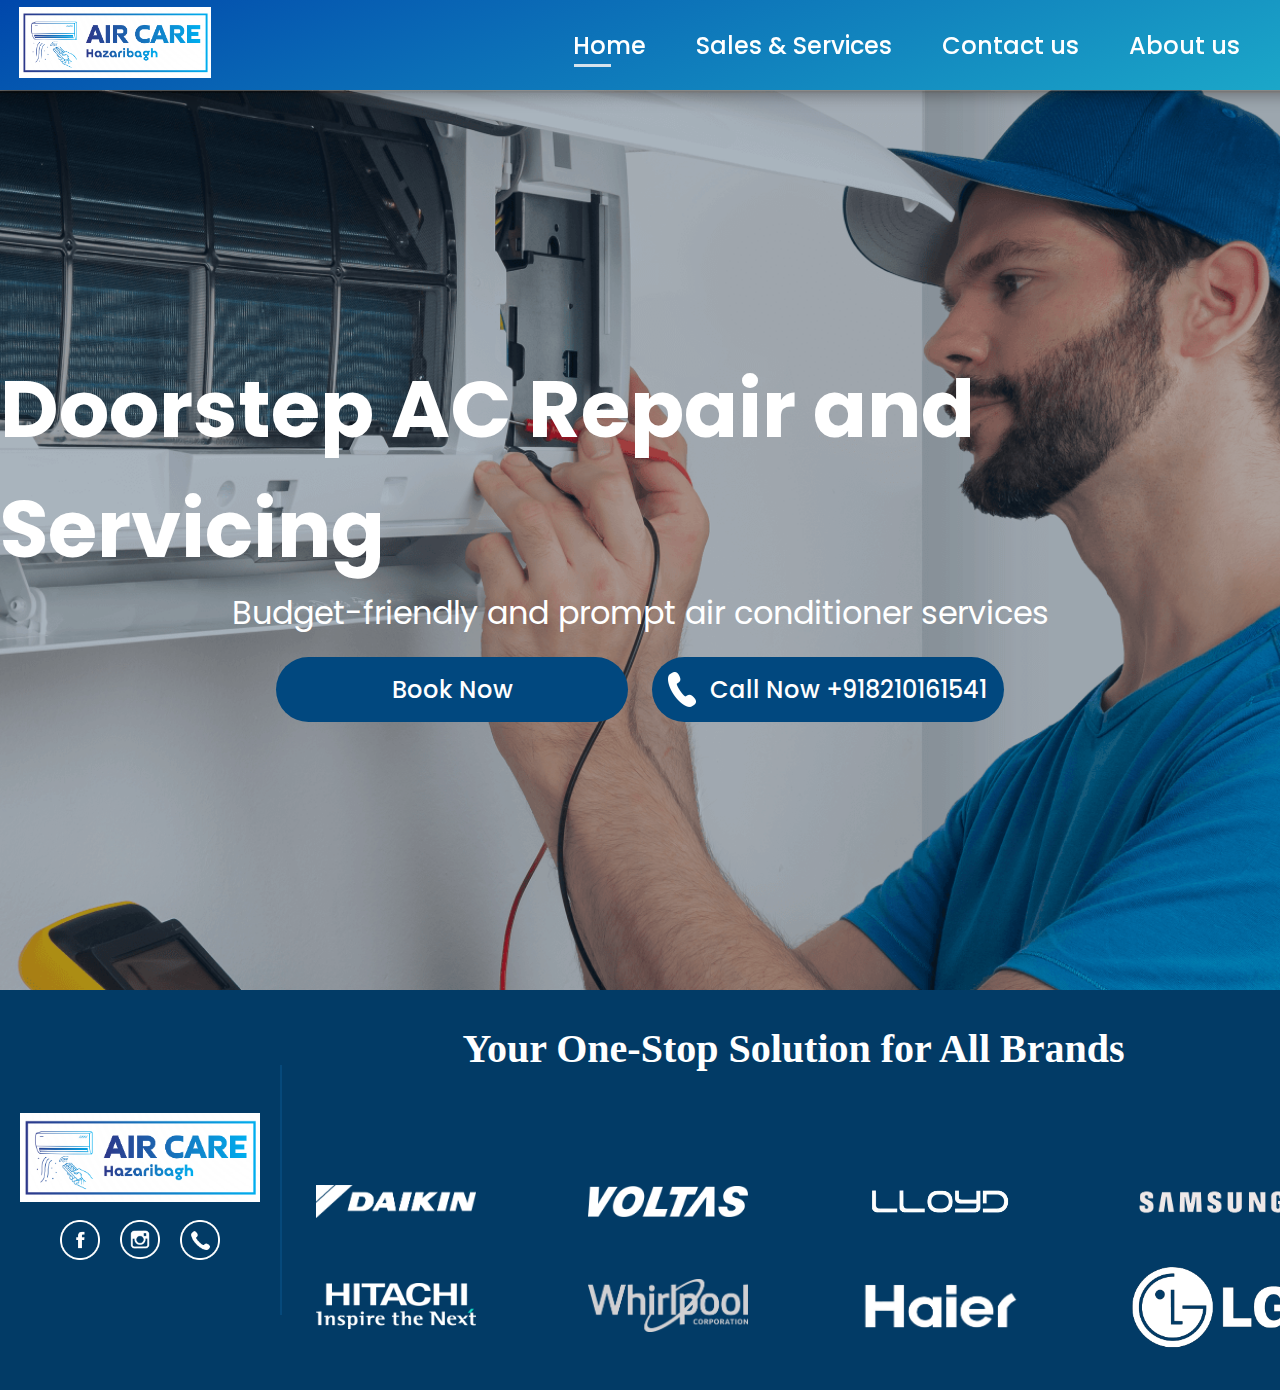
==== index.html @ 1bdc0010 "first commit" ====
<!DOCTYPE html>
<html lang="en">
  <head>
    <meta charset="UTF-8" />
    <meta name="viewport" content="width=device-width, initial-scale=1.0" />
    <title>AirCare - Home</title>
    <link rel="stylesheet" href="style.css" />
  </head>
  <body>
    <header>
      <div id="navbar">
        <a href="" class="navlogo"
          ><img src="images/logo.png" alt="" id="logo"
        /></a>

        <ul class="ham">
        
          <li>
            <a class="active" style="text-decoration: none" href="index.html"
              >Home</a
            >
          </li>
          <li>
            <a style="text-decoration: none" href="service.html"
              >Sales & Services</a
            >
          </li>
          <li>
            <a style="text-decoration: none" href="contact.html">Contact us</a>
          </li>
          <li>
            <a style="text-decoration: none" href="about.html">About us</a>
          </li>
        </ul>

       

        
      </header>
     

    <section class="hero">
      <div class="makeOp">
        <h2>Doorstep AC Repair and Servicing</h2>
        <p>Budget-friendly and prompt air conditioner services</p>

        <div class="btn">
          <button id="bookNow" class="bn">
            <a style="text-decoration: none" href="categories.html">Book Now</a>
          </button>
          <button class="call">
            <img src="images/call.png" alt="" />
            <a href="tel:+918210161541"
              >Call Now <span class="dig">+918210161541</span></a
            >
          </button>
        </div>
      </div>
    </section>

    <footer>
      <div class="foot">
        <div class="box">
          <a href="#" class="flogo"><img src="images/logo.png" alt="" /></a>

          <div class="links">
            <a href="#" class="lin"><img src="images/fb.png" alt="" /></a>
            <a href="#" class="lin"><img src="images/ig.png" alt="" /></a>
            <a href="#" class="lin"><img src="images/cl.png" alt="" /></a>
          </div>
        </div>

        <div class="vl"></div>
       
        <div class="Pbr">
          <h3 class="fline">Your One-Stop Solution for All Brands</h3>
          <div class="brands">
            <div class="icons">
              <a href=""
                ><img class="dkn" src="images/com/daikin.png" alt=""
              /></a>
              <a href=""
                ><img class="vts" src="images/com/voltas.png" alt=""
              /></a>
              <a href=""
                ><img class="vts" src="images/com/lloyd.png" alt=""
              /></a>
              <a href=""
                ><img class="inv vts" src="images/com/samsung.png" alt=""
              /></a>
            </div>
            <div class="icons">
              <a href=""
                ><img class="inv vts" src="images/com/hitachi.png" alt=""
              /></a>
              <a href=""
                ><img class="inv vts" src="images/com/wp.png" alt=""
              /></a>
              <a href=""
                ><img class="vts" src="images/com/haier.png" alt=""
              /></a>
              <a href=""><img class="vts" src="images/com/lg.png" alt="" /></a>
            </div>
          </div>
        </div>
      </div>
    </footer>

    <script src="script.js"></script>
  </body>
</html>
---- style.css ----
@import url('https://fonts.googleapis.com/css2?family=Lato:ital,wght@0,100;0,300;0,400;0,700;0,900;1,100;1,300;1,400;1,700;1,900&family=Martel+Sans:wght@200;300;400;600;700;800;900&family=Poppins:ital,wght@0,100;0,200;0,300;0,400;0,500;0,600;0,700;0,800;0,900;1,100;1,200;1,300;1,400;1,500;1,600;1,700;1,800;1,900&family=Roboto:ital,wght@0,100;0,300;0,400;0,500;0,700;0,900;1,100;1,300;1,400;1,500;1,700;1,900&display=swap');
@import url('https://fonts.googleapis.com/css2?family=Lato:ital,wght@0,100;0,300;0,400;0,700;0,900;1,100;1,300;1,400;1,700;1,900&family=Martel+Sans:wght@200;300;400;600;700;800;900&family=Playfair+Display:ital,wght@0,400..900;1,400..900&family=Poppins:ital,wght@0,100;0,200;0,300;0,400;0,500;0,600;0,700;0,800;0,900;1,100;1,200;1,300;1,400;1,500;1,600;1,700;1,800;1,900&family=Roboto:ital,wght@0,100;0,300;0,400;0,500;0,700;0,900;1,100;1,300;1,400;1,500;1,700;1,900&display=swap');
* {
  margin: 0;
  padding: 0;
  font-family: "Poppins", serif;
  color: white;
}

body {
  overflow-x: hidden;
  width: 100%;
}
header{
  position: sticky;
  top: 0;
  z-index: 999;
}
#navbar ul{
  list-style: none;
  display: flex;
  justify-content: center;
  align-items: center;
  gap: 50px;
  margin-right: 55px;
  
}
 a{
  color: white;
}
#navbar {
  list-style: none;
  display: flex;
  justify-content: space-between;
  align-items: center;
  /* gap: 50px; */
  font-size: 24px;
  background-color: #2774ae;
  width: 100vw;
  height: 5rem;
  cursor: pointer;
  font-weight: 500;
  background: rgb(0, 71, 171);
  background: linear-gradient(
    159deg,
    rgba(0, 71, 171, 1) 0%,
    rgba(28, 169, 201, 1) 100%
  );
  padding: 5px 15px;
  box-shadow: 0 5px 15px rgba(0, 0, 0, 0.338);
 
}

.hero {
  height: 100vh;
  background-image: url(images/Banner.png);
  background-size: cover;
  background-position: center;
  background-repeat: no-repeat;

 

}

.makeOp{
  background-color: rgba(0, 0, 0, 0.202);
  height: 100%;
  width: 100%;
  display: flex;
  justify-content: center;
  align-items: center;
  flex-direction: column;
  
}

.makeOp h2 {
  font-size: 5rem;
  /* color: #01487f; */
  color: white;

}
.makeOp p {
  font-size: 2rem;
  color: white;
}

#logo {
  width: 12rem;
  margin-top: 4px;
  margin-left: 4px;
}

.btn {
  display: flex;
  justify-content: center;
  padding: 10px;
  align-items: center;
  gap: 24px;
  margin-top: 10px;

}

.call {
  background-color: #01487f;
  padding: 15px;
  border: none;
  outline: none;
  border-radius: 50px;
  font-size: 24px;
  width: 22rem;
  cursor: pointer;
  color: white;
  position: relative;
  font-weight: 500;
  transition: all 0.3s;
}

.call:hover{
  background-color: #115b93;
}

.call a {
  text-decoration: none;
  text-align: center;
  margin-left: 40px;
}
.bn{
  background-color: #01487f;
  padding: 15px;
  border: none;
  outline: none;
  border-radius: 50px;
  font-size: 24px;
  width: 22rem;
  cursor: pointer;
  color: white;
  position: relative;
  font-weight: 500;
  transition: all 0.3s;
}

.bn:hover{
  background-color: #115b93;
}

.call img {
  width: 28px;
  position: absolute;
  left: 1rem;

}

footer {
  background-color: #023b66;
  width: 100vw;
  height: 40vh;
  padding: 20px;
  
}

.foot{
  display:flex;
  justify-content: center;
  align-items: center;
  gap: 5px;
 
  width: 100%;
  height: 100%;
 
}

.flogo img{
  width: 15rem;
}

.lin img{
  width: 40px;
}

.links{
  width: 15rem;
  display: flex;
  justify-content:center;
  gap:20px;
  align-items: center;
  margin-top: 10px;

 
}
.vts, .dkn{
  width: 10rem
}
.inv{
  filter: invert();
}


.icons{

  width: 100%;
  height: fit-content;
  display: flex;
  justify-content: center;
  align-items: center;
  flex-wrap: wrap;
  gap: 7rem;
  padding: 10px;
}
.Pbr{
  /* border:2px solid white; */
  height: 100%;
  width: 80vw;
  position: relative;
}
.fline{
  text-align: center;
  font-size: 40px;
  font-family: serif;
  margin-top: 15px;
  color: rgb(255, 255, 255);

}

.brands{
  display: flex;
  flex-direction: column;
  justify-content: center;
  align-items: center;

  flex-wrap: wrap;
  width:100%;


position: absolute;
bottom: 0;
  
  
}
.vl {
  border-left: 2px solid #0a528a97;
  height: 250px;
  margin-left: 15px;
}

.box{
  display: flex;
  flex-direction: column;
  width: fit-content;
  height: fit-content;
  gap: 1px;
}
#navbar li{
  position: relative;
}
#navbar li a{
  transition: 0.3s ease;
}

#navbar li a:hover,
#navbar li a.active {
    color: white;
}

#navbar li a.active::after,
#navbar li a:hover::after {
    content: "";
    width: 50%;
    height: 3px;
    background-color: rgba(247, 245, 245, 0.861);
    position: absolute;
    bottom: -4px;
    left: 1px;

}
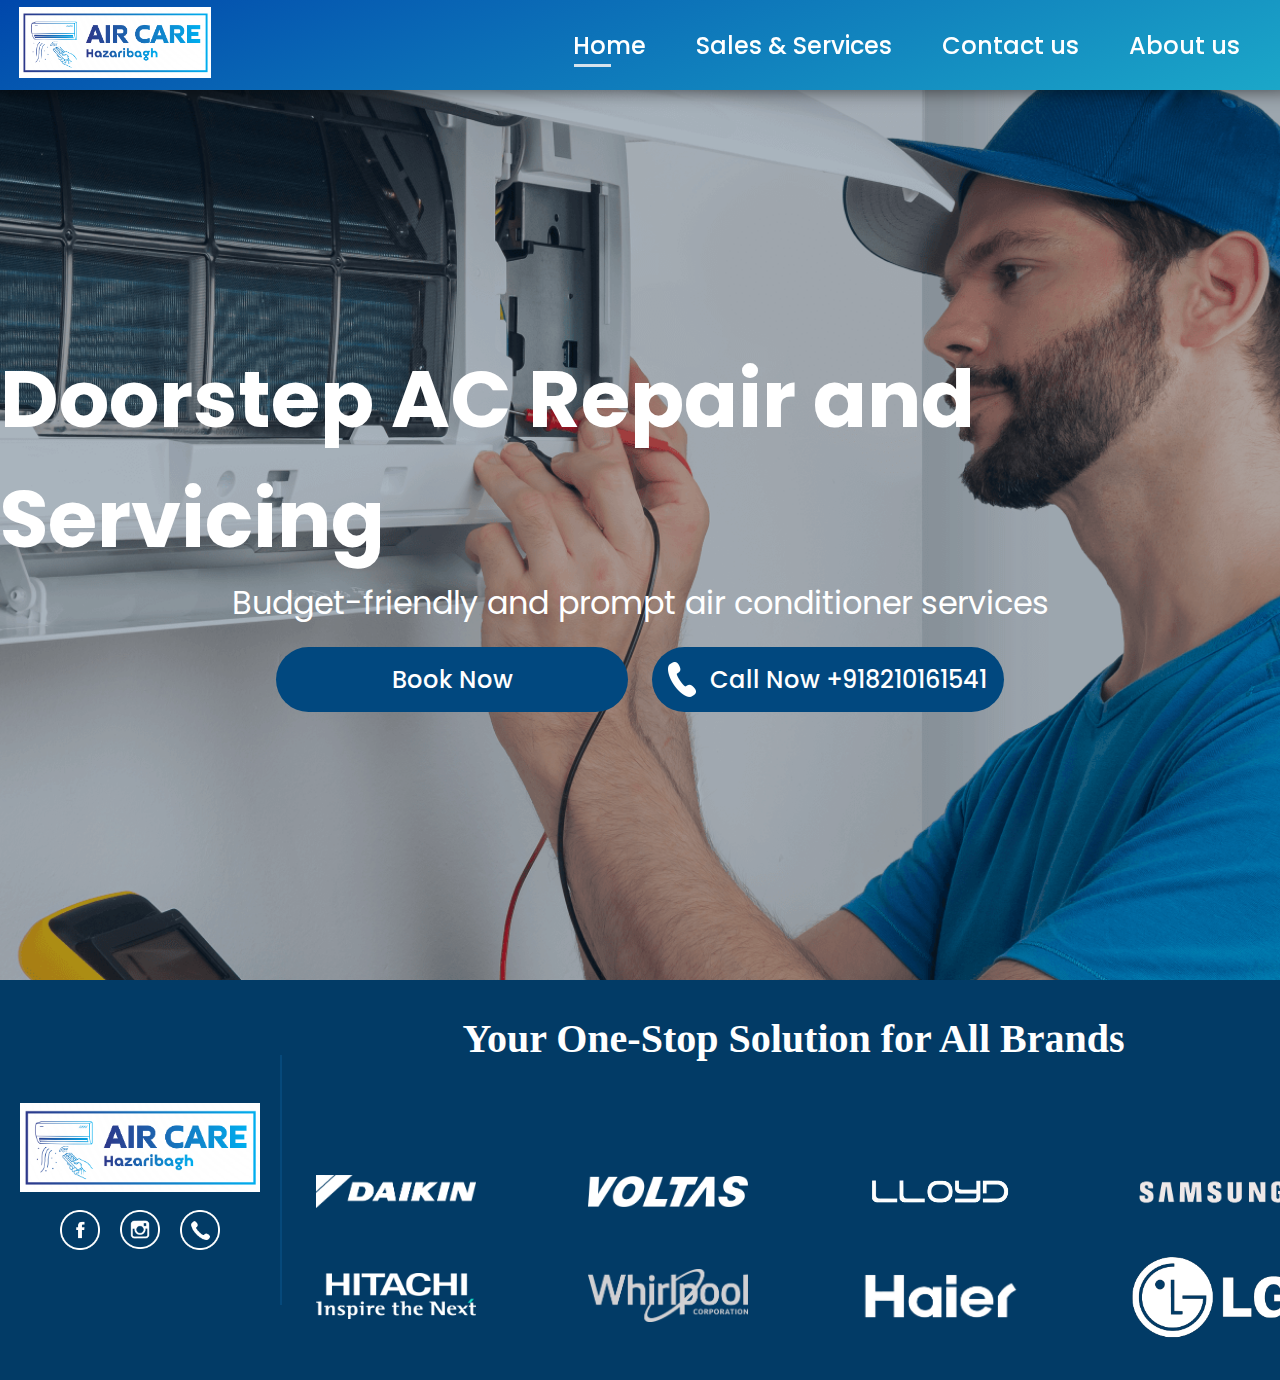
==== commit f572e350: "making responsive" ====
--- a/index.html
+++ b/index.html
@@ -13,8 +13,9 @@
           ><img src="images/logo.png" alt="" id="logo"
         /></a>
 
-        <ul class="ham">
-        
+        <ul id="hamb">
+          <img id="close" src="images/cont/close.svg" alt="close">
+          
           <li>
             <a class="active" style="text-decoration: none" href="index.html"
               >Home</a
@@ -33,10 +34,15 @@
           </li>
         </ul>
 
+      </div>
+
+        <div id="mobile">
+          <img width="40px" id="close" src="images/cont/menu.svg" alt="menu"></img>
+        </div>
        
 
         
-      </header>
+    </header>
      
 
     <section class="hero">
--- a/style.css
+++ b/style.css
@@ -1,5 +1,5 @@
-@import url('https://fonts.googleapis.com/css2?family=Lato:ital,wght@0,100;0,300;0,400;0,700;0,900;1,100;1,300;1,400;1,700;1,900&family=Martel+Sans:wght@200;300;400;600;700;800;900&family=Poppins:ital,wght@0,100;0,200;0,300;0,400;0,500;0,600;0,700;0,800;0,900;1,100;1,200;1,300;1,400;1,500;1,600;1,700;1,800;1,900&family=Roboto:ital,wght@0,100;0,300;0,400;0,500;0,700;0,900;1,100;1,300;1,400;1,500;1,700;1,900&display=swap');
-@import url('https://fonts.googleapis.com/css2?family=Lato:ital,wght@0,100;0,300;0,400;0,700;0,900;1,100;1,300;1,400;1,700;1,900&family=Martel+Sans:wght@200;300;400;600;700;800;900&family=Playfair+Display:ital,wght@0,400..900;1,400..900&family=Poppins:ital,wght@0,100;0,200;0,300;0,400;0,500;0,600;0,700;0,800;0,900;1,100;1,200;1,300;1,400;1,500;1,600;1,700;1,800;1,900&family=Roboto:ital,wght@0,100;0,300;0,400;0,500;0,700;0,900;1,100;1,300;1,400;1,500;1,700;1,900&display=swap');
+@import url("https://fonts.googleapis.com/css2?family=Lato:ital,wght@0,100;0,300;0,400;0,700;0,900;1,100;1,300;1,400;1,700;1,900&family=Martel+Sans:wght@200;300;400;600;700;800;900&family=Poppins:ital,wght@0,100;0,200;0,300;0,400;0,500;0,600;0,700;0,800;0,900;1,100;1,200;1,300;1,400;1,500;1,600;1,700;1,800;1,900&family=Roboto:ital,wght@0,100;0,300;0,400;0,500;0,700;0,900;1,100;1,300;1,400;1,500;1,700;1,900&display=swap");
+@import url("https://fonts.googleapis.com/css2?family=Lato:ital,wght@0,100;0,300;0,400;0,700;0,900;1,100;1,300;1,400;1,700;1,900&family=Martel+Sans:wght@200;300;400;600;700;800;900&family=Playfair+Display:ital,wght@0,400..900;1,400..900&family=Poppins:ital,wght@0,100;0,200;0,300;0,400;0,500;0,600;0,700;0,800;0,900;1,100;1,200;1,300;1,400;1,500;1,600;1,700;1,800;1,900&family=Roboto:ital,wght@0,100;0,300;0,400;0,500;0,700;0,900;1,100;1,300;1,400;1,500;1,700;1,900&display=swap");
 * {
   margin: 0;
   padding: 0;
@@ -11,21 +11,30 @@
   overflow-x: hidden;
   width: 100%;
 }
-header{
+header {
   position: sticky;
   top: 0;
   z-index: 999;
-}
-#navbar ul{
+  /* background-color: #2774ae; */
+  width: 100vw;
+  height: 5rem;
+  background: rgb(0, 71, 171);
+  background: linear-gradient(
+    159deg,
+    rgba(0, 71, 171, 1) 0%,
+    rgba(28, 169, 201, 1) 100%
+  );
+  box-shadow: 0 5px 15px rgba(0, 0, 0, 0.338);
+}
+#navbar ul {
   list-style: none;
   display: flex;
   justify-content: center;
   align-items: center;
   gap: 50px;
   margin-right: 55px;
-  
-}
- a{
+}
+a {
   color: white;
 }
 #navbar {
@@ -48,7 +57,6 @@
   );
   padding: 5px 15px;
   box-shadow: 0 5px 15px rgba(0, 0, 0, 0.338);
- 
 }
 
 .hero {
@@ -57,12 +65,9 @@
   background-size: cover;
   background-position: center;
   background-repeat: no-repeat;
-
- 
-
-}
-
-.makeOp{
+}
+
+.makeOp {
   background-color: rgba(0, 0, 0, 0.202);
   height: 100%;
   width: 100%;
@@ -70,14 +75,12 @@
   justify-content: center;
   align-items: center;
   flex-direction: column;
-  
 }
 
 .makeOp h2 {
   font-size: 5rem;
   /* color: #01487f; */
   color: white;
-
 }
 .makeOp p {
   font-size: 2rem;
@@ -97,7 +100,6 @@
   align-items: center;
   gap: 24px;
   margin-top: 10px;
-
 }
 
 .call {
@@ -115,7 +117,7 @@
   transition: all 0.3s;
 }
 
-.call:hover{
+.call:hover {
   background-color: #115b93;
 }
 
@@ -124,7 +126,7 @@
   text-align: center;
   margin-left: 40px;
 }
-.bn{
+.bn {
   background-color: #01487f;
   padding: 15px;
   border: none;
@@ -139,7 +141,7 @@
   transition: all 0.3s;
 }
 
-.bn:hover{
+.bn:hover {
   background-color: #115b93;
 }
 
@@ -147,7 +149,6 @@
   width: 28px;
   position: absolute;
   left: 1rem;
-
 }
 
 footer {
@@ -155,48 +156,43 @@
   width: 100vw;
   height: 40vh;
   padding: 20px;
-  
-}
-
-.foot{
-  display:flex;
+}
+
+.foot {
+  display: flex;
   justify-content: center;
   align-items: center;
   gap: 5px;
- 
+
   width: 100%;
   height: 100%;
- 
-}
-
-.flogo img{
+}
+
+.flogo img {
   width: 15rem;
 }
 
-.lin img{
+.lin img {
   width: 40px;
 }
 
-.links{
+.links {
   width: 15rem;
   display: flex;
-  justify-content:center;
-  gap:20px;
+  justify-content: center;
+  gap: 20px;
   align-items: center;
   margin-top: 10px;
-
- 
-}
-.vts, .dkn{
-  width: 10rem
-}
-.inv{
+}
+.vts,
+.dkn {
+  width: 10rem;
+}
+.inv {
   filter: invert();
 }
 
-
-.icons{
-
+.icons {
   width: 100%;
   height: fit-content;
   display: flex;
@@ -206,35 +202,31 @@
   gap: 7rem;
   padding: 10px;
 }
-.Pbr{
+.Pbr {
   /* border:2px solid white; */
   height: 100%;
   width: 80vw;
   position: relative;
 }
-.fline{
+.fline {
   text-align: center;
   font-size: 40px;
   font-family: serif;
   margin-top: 15px;
   color: rgb(255, 255, 255);
-
-}
-
-.brands{
+}
+
+.brands {
   display: flex;
   flex-direction: column;
   justify-content: center;
   align-items: center;
 
   flex-wrap: wrap;
-  width:100%;
-
-
-position: absolute;
-bottom: 0;
-  
-  
+  width: 100%;
+
+  position: absolute;
+  bottom: 0;
 }
 .vl {
   border-left: 2px solid #0a528a97;
@@ -242,35 +234,262 @@
   margin-left: 15px;
 }
 
-.box{
+.box {
   display: flex;
   flex-direction: column;
   width: fit-content;
   height: fit-content;
   gap: 1px;
 }
-#navbar li{
+#navbar li {
   position: relative;
 }
-#navbar li a{
+#navbar li a {
   transition: 0.3s ease;
 }
 
 #navbar li a:hover,
 #navbar li a.active {
-    color: white;
+  color: white;
 }
 
 #navbar li a.active::after,
 #navbar li a:hover::after {
-    content: "";
-    width: 50%;
-    height: 3px;
-    background-color: rgba(247, 245, 245, 0.861);
+  content: "";
+  width: 50%;
+  height: 3px;
+  background-color: rgba(247, 245, 245, 0.861);
+  position: absolute;
+  bottom: -4px;
+  left: 1px;
+}
+
+#close{
+  display: none;
+}
+
+/*Responsiveness Works*/
+
+/* making hamburger */
+@media (max-width: 799px) {
+ 
+  body, html {
+    margin: 0;
+    padding: 0;
+    overflow-x: hidden; /* Prevent horizontal scroll */
+}
+
+#header, #navbar{
+  overflow-x: hidden;
+}
+
+  #close{
+    display: block;
+  }
+  #navbar ul {
+    display: flex;
+    height: 100vh;
+    top: 0;
     position: absolute;
-    bottom: -4px;
-    left: 1px;
-
-}
-
-
+    width: 40vw;
+    background-color: #023b66;
+    display: flex;
+    flex-direction: column;
+    justify-content: flex-start;
+    align-items: flex-start;
+    box-shadow: 0 40 60 rgba(0, 0, 0, 0.1);
+    padding: 80px 0 0 10px;
+    gap: 45px;
+    transition: 0.3s;
+    right: -500px;
+    z-index: 999;
+
+    overflow-x: hidden;
+
+  }
+
+  #mobile{
+    position: absolute;
+    top: 30px;
+    right: 80px;
+
+  }
+
+  #logo {
+    width: 8rem;
+    margin-top: 4px;
+    margin-left: 4px;
+}
+
+
+.makeOp {
+  overflow-x: hidden;
+  display: flex;
+  justify-content: center;
+  align-items: center;
+  flex-direction: column;
+}
+
+.makeOp h2 {
+  font-size: 3rem;
+  text-align: center;
+  margin-top: 14rem;
+}
+
+.makeOp p {
+  font-size: 25px;
+  color: white;
+  text-align: center;
+}
+
+.btn {
+  display: flex;
+  flex-direction: column;
+  justify-content: center;
+  padding: 10px;
+  align-items: center;
+  gap: 30px;
+  width:90vw;
+  overflow-x: hidden;
+
+}
+
+.hero{
+  height: 70vh;
+  overflow-x: hidden;
+}
+
+footer {
+  height: 45vh;
+  padding: 20px;
+  overflow-x: hidden;
+}
+
+.vl{
+  display: none;
+}
+
+.flogo img {
+  width: 15rem;
+}
+
+.foot {
+  flex-direction: column;
+overflow-x: hidden;
+  height: 100%;
+}
+
+.brands {
+  display: flex;
+  flex-direction: column;
+  justify-content: center;
+  align-items: center;
+  flex-wrap: wrap;
+  width: 100%;
+  position: absolute;
+  bottom: 0;
+  overflow-x: hidden;
+
+}
+
+.Pbr {
+display: flex;
+overflow-x: hidden;
+  width: 716px;
+  height: 45%;
+  margin-right: 30px;
+
+}
+
+.fline {
+ margin-left: 20px;
+}
+
+.icons {
+  width: 100%;
+  height: fit-content;
+  display: flex;
+  justify-content: center;
+  align-items: center;
+  flex-wrap: wrap;
+  gap: 3rem;
+  padding: 0;
+}
+
+.vts, .dkn {
+  width: 8rem;
+}
+
+}
+
+@media (max-width:477px){
+  #mobile {
+    right: 40px;
+}
+
+.hero {
+  height: 65vh;
+  overflow-x: hidden;
+}
+
+.makeOp h2 {
+  font-size: 3rem;
+  text-align: center;
+  margin-top: 4rem;
+}
+
+/*footer start 477px*/
+
+footer {
+  height: 70vh;
+  padding: 20px;
+  overflow-x: hidden;
+}
+
+.flogo img {
+  width: 11rem;
+}
+
+.links {
+  width: 11rem;
+ 
+}
+
+.fline {
+  font-size: 35px;
+}
+
+.Pbr {
+  width:90vw;
+  height: 60%;
+}
+
+.icons {
+  gap: 2rem;
+}
+
+.brands {
+  gap:40px;
+}
+
+#navbar ul {
+  display: flex;
+  height: 100vh;
+  top: 0;
+  position: absolute;
+  width: 60vw;
+  background-color: #023b66;
+  display: flex;
+  flex-direction: column;
+  justify-content: flex-start;
+  align-items: flex-start;
+  box-shadow: 0 40 60 rgba(0, 0, 0, 0.1);
+  padding: 80px 0 0 10px;
+  gap: 45px;
+  transition: 0.3s;
+  right: -500px;
+  z-index: 999;
+  overflow-x: hidden;
+}
+
+}
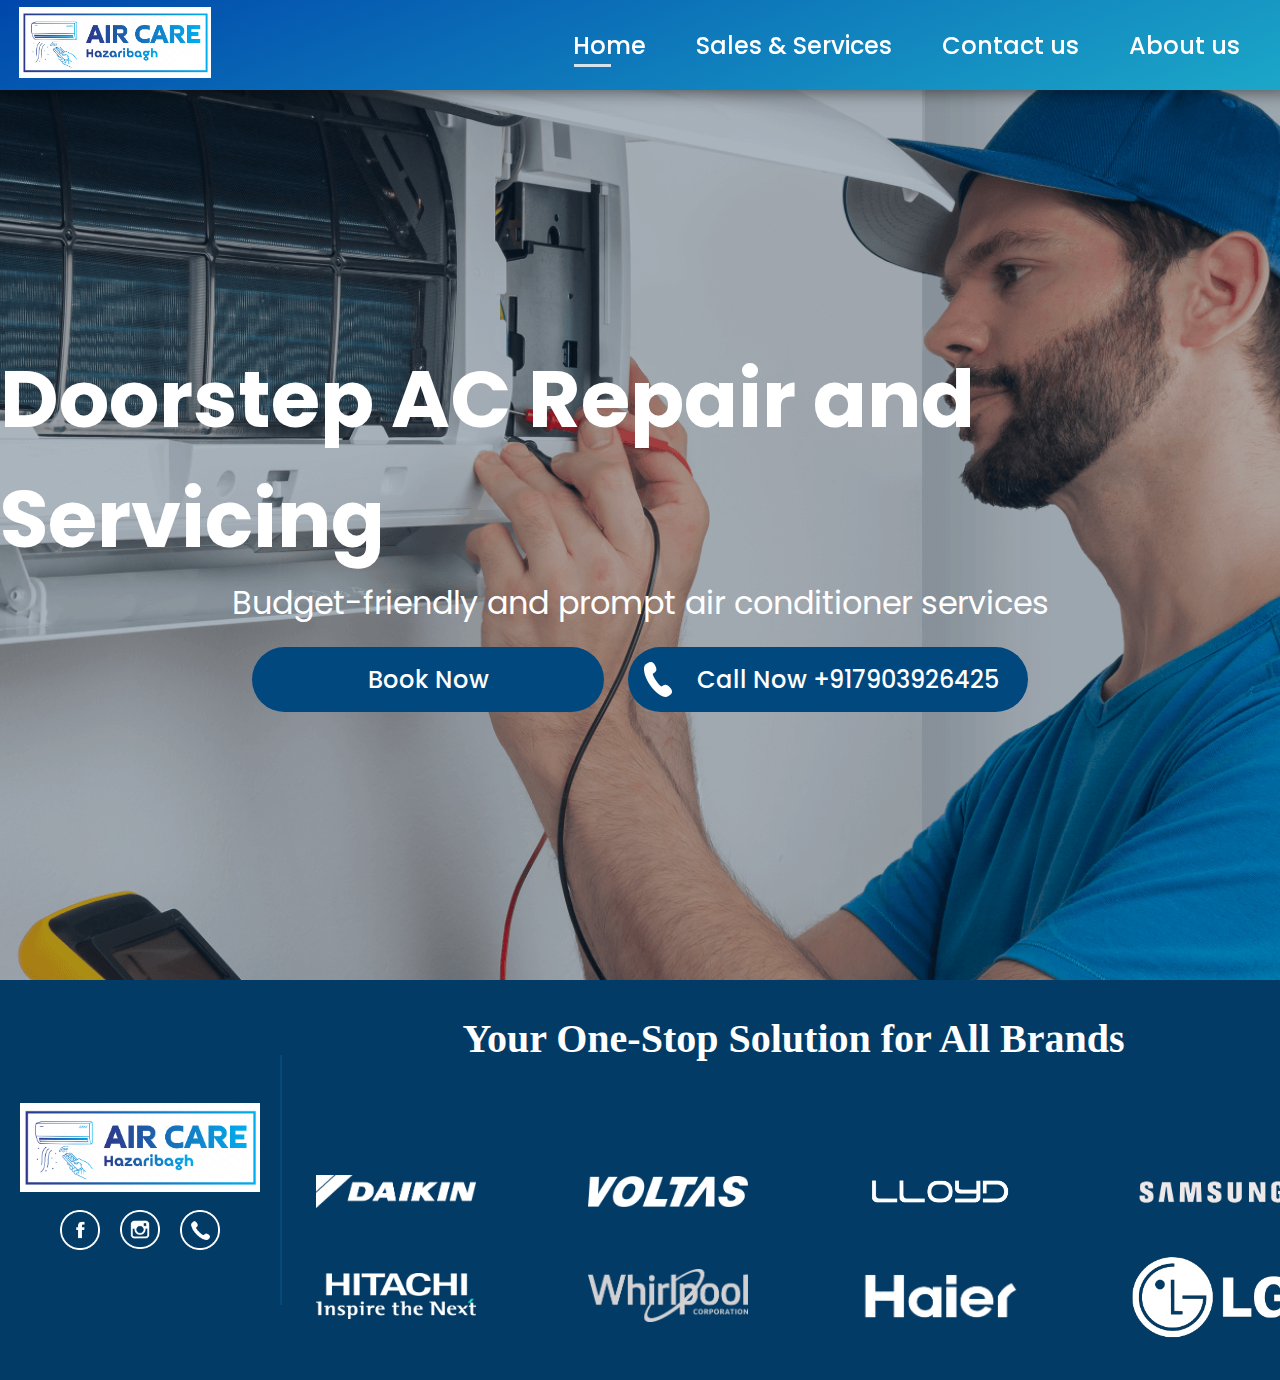
==== commit bce7d991: "change contact no." ====
--- a/index.html
+++ b/index.html
@@ -37,7 +37,7 @@
       </div>
 
         <div id="mobile">
-          <img width="40px" id="close" src="images/cont/menu.svg" alt="menu"></img>
+          <img width="30px" id="close" src="images/cont/menu.svg" alt="menu"></img>
         </div>
        
 
@@ -56,9 +56,7 @@
           </button>
           <button class="call">
             <img src="images/call.png" alt="" />
-            <a href="tel:+918210161541"
-              >Call Now <span class="dig">+918210161541</span></a
-            >
+            <a href="tel:+917903926425">Call Now <span class="dig">+917903926425</span></a>
           </button>
         </div>
       </div>
@@ -71,8 +69,11 @@
 
           <div class="links">
             <a href="#" class="lin"><img src="images/fb.png" alt="" /></a>
-            <a href="#" class="lin"><img src="images/ig.png" alt="" /></a>
-            <a href="#" class="lin"><img src="images/cl.png" alt="" /></a>
+            <a href="https://www.instagram.com/adilakhan675/" class="lin"><img src="images/ig.png" alt=""></a>
+
+            <a class="lin" href="tel:+917903926425"
+            ><img src="images/cl.png" alt="" /></a
+          >
           </div>
         </div>
 
--- a/style.css
+++ b/style.css
@@ -109,7 +109,7 @@
   outline: none;
   border-radius: 50px;
   font-size: 24px;
-  width: 22rem;
+  width: 25rem;
   cursor: pointer;
   color: white;
   position: relative;
@@ -428,14 +428,14 @@
 }
 
 .hero {
-  height: 65vh;
+  height: 75vh;
   overflow-x: hidden;
 }
 
 .makeOp h2 {
-  font-size: 3rem;
+  font-size: 2rem;
   text-align: center;
-  margin-top: 4rem;
+  margin-top: 1rem;
 }
 
 /*footer start 477px*/
@@ -492,4 +492,169 @@
   overflow-x: hidden;
 }
 
-}
+.btn {
+ overflow-y: hidden;
+}
+
+.bn {
+  padding: 8px;
+  font-size: 20px;
+  width: 15rem;
+  font-weight: 500;
+}
+
+.call img {
+  width: 22px;
+  left: 20px;
+  top: 10px;
+}
+
+.dig{
+  display: none;
+}
+
+.call {
+
+  padding: 8px;
+
+
+  font-size: 20px;
+  width: 15rem;
+  cursor: pointer;
+  color: white;
+  position: relative;
+  font-weight: 500;
+  transition: all 0.3s;
+}
+
+}
+
+@media (max-width:405px){
+  #navbar {
+    height: 4rem;
+}
+
+header {
+  height: 4rem;
+}
+
+#mobile {
+  right: 30px;
+  top: 20px;
+}
+
+.makeOp p {
+  font-size: 17px;
+  color: white;
+  text-align: center;
+}
+
+.btn {
+  padding: 10px;
+  gap: 20px;
+  overflow-x: hidden;
+  overflow-y: hidden;
+  height: 118px;
+}
+
+.bn {
+  font-size: 18px;
+  width: 10rem;
+  font-weight: 500;
+}
+
+.call {
+  font-size: 18px;
+  width: 10rem;
+}
+
+.dig{
+  display: none;
+}
+
+.call img {
+  width: 20px;
+  left: 20px;
+}
+
+.call a{
+  margin-right: 20px;
+}
+
+
+
+/*footer start 316px*/
+footer {
+  padding: 0px;
+  height: 75vh;
+  overflow-x: hidden;
+  overflow-y: hidden;
+}
+
+.vts, .dkn {
+  width: 90px;
+}
+
+.foot {
+  display: flex;
+  justify-content: center;
+  align-items: center;
+  gap: 5px;
+  width: 100%;
+  height: 100%;
+}
+
+.box {
+  margin-top: 15px;
+  margin-right: 15px;
+}
+
+.links {
+  width: 11rem;
+}
+.flogo img {
+  width: 8rem;
+  margin-left: 25px;
+}
+.lin img {
+  width: 30px;
+}
+
+.Pbr {
+  width: 100vw;
+  height: 77%;
+
+  margin-right: 10px;
+}
+
+.fline {
+  font-size: 25px;
+  margin-left: 7px;
+  margin-top: 5px;
+  padding-left: 40px;
+  padding-right: 40px;
+}
+
+.brands {
+  width: 100%;
+  height: 75%;
+ gap:5px;
+  bottom: 0px;
+  overflow-x: hidden;
+
+  justify-content: flex-start;
+}
+
+.icons {
+
+  width: 65%;
+  height: fit-content;
+  display: flex;
+  justify-content: center;
+  align-items: center;
+  flex-wrap: wrap;
+  gap: 15px;
+  padding: 0;
+}
+
+}